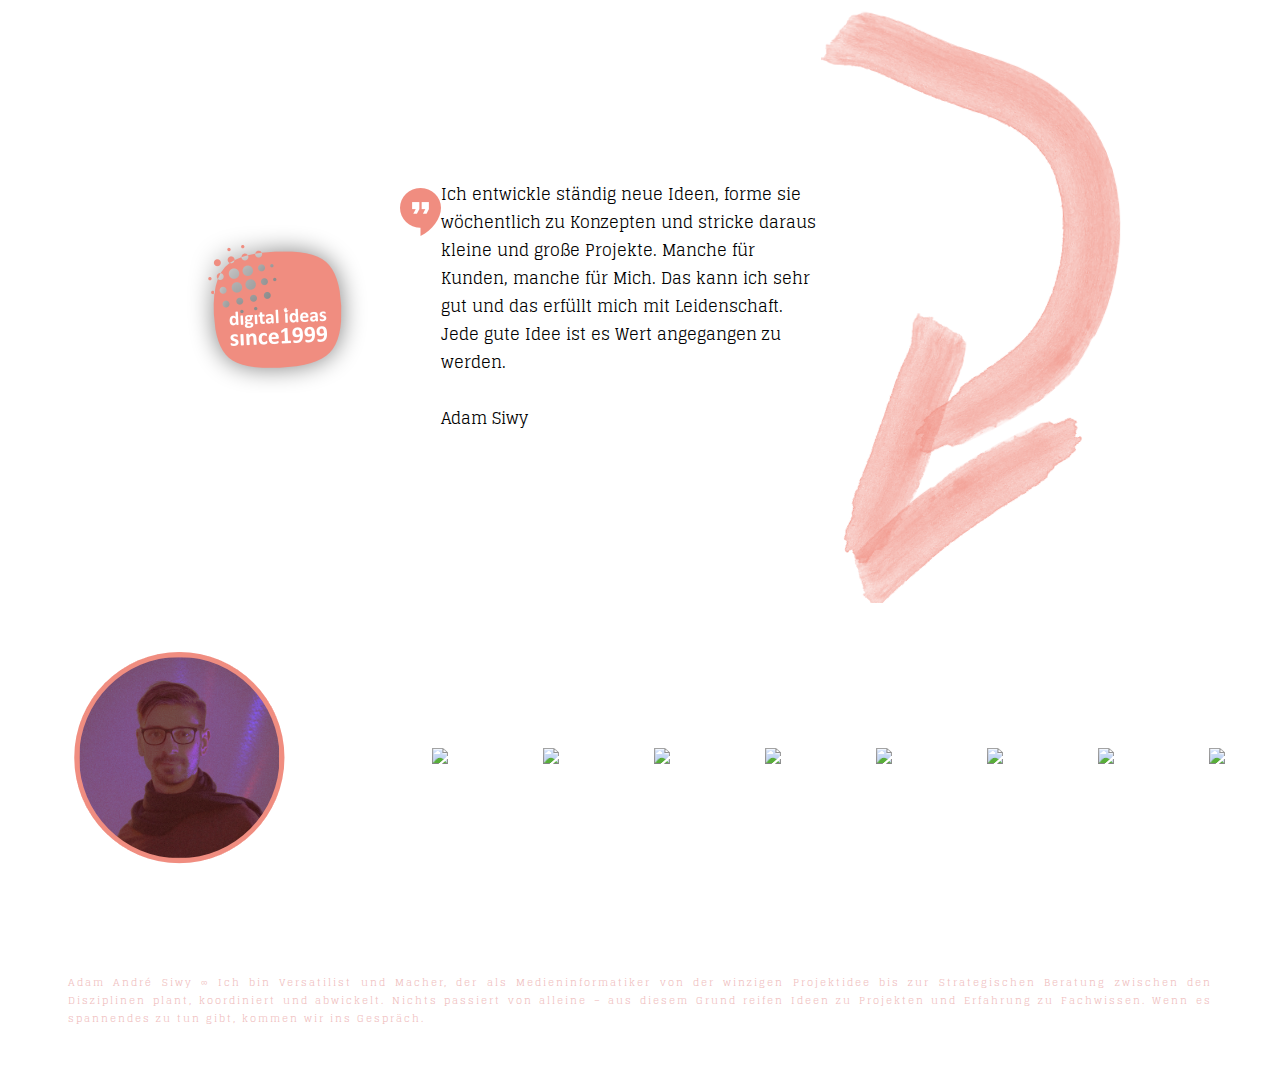
==== index.html @ 760b6745 "Initial commit" ====
<!DOCTYPE html>
<html lang="de">
    <head>
        <meta charset="utf-8">
        <meta name="description" content="since1999.de">
        <meta name="author" content="Adam Siwy">
        <title>digital ideas since1999 by Adam André Siwy / 2018 Version 6.1</title>
        <link href="css/style.css" rel="stylesheet">
        <link rel="stylesheet" href="https://fonts.googleapis.com/css?family=Glegoo:400">
    </head>
    <body>
        <div style="display: flex; flex-direction: row; align-items: center; justify-content: center;">
            <img src="assets/since1999-logo.png" data-tilt style="display: inline; margin: 25px;"/>
            <div style="display: inline;">
</div>
            <img src="assets/zitat.png" style="margin-bottom: 188px;"/>
            <article class="pg-empty-placeholder" style="width: 30%; font-family: Glegoo; display: inline-flex;">Ich entwickle ständig neue Ideen, forme sie wöchentlich zu Konzepten und stricke daraus kleine und große Projekte. Manche für Kunden, manche für Mich. Das kann ich sehr gut und das erfüllt mich mit Leidenschaft. Jede gute Idee ist es Wert angegangen zu werden.&nbsp;
                <br>
                <br>Adam Siwy
            </article>
            <img src="assets/arrow-down.png" data-tilt style="display: inline;"/>
            <script src="js/vanilla-tilt.min.js"></script>
        </div>
        <nav style="display: flex; align-items: center; justify-content: space-around;">
            <img src="assets/adamsiwy-4-2018.png" style="margin: 3em;">&nbsp;
            <a href="https://adamsiwy.github.io/">
                <img src="https://png.icons8.com/ios/64/000000/browse-podcasts-filled.png">
            </a>
            <a href="https://www.xing.com/profile/Adam_Siwy">
                <img src="https://cdn.icon-icons.com/icons2/679/PNG/64/xing_icon-icons.com_60937.png"/>
            </a>
            <a href="https://www.linkedin.com/in/adam-siwy-460849164/">
                <img src="https://png.icons8.com/ios/64/000000/linkedin-2.png">
            </a>
            <a href="https://github.com/AdamSiwy/">
                <img src="https://png.icons8.com/ios/64/000000/github.png">
            </a>
            <a href="https://www.instagram.com/iamadamsiwy/">
                <img src="https://png.icons8.com/ios/64/000000/instagram-new.png">
            </a>
            <a href="https://twitter.com/since1999de">
                <img src="https://png.icons8.com/ios/64/000000/twitter.png">
            </a>
            <a href="mailto:adam.siwy@gmail.de">
                <img src="https://png.icons8.com/ios/64/000000/secured-letter.png">
            </a>
            <a href="tel:+491723926175">
                <img src="https://png.icons8.com/ios/64/000000/phonelink-ring.png">
            </a>
        </div>
    </nav>
    <div style="font-family: Glegoo; font-size: 10px; letter-spacing: 2px; text-align: justify; color: #f0bfbf; margin: 6em;">
        Adam André Siwy ∞ Ich bin Versatilist und Macher, der als Medieninformatiker von der winzigen Projektidee bis zur Strategischen Beratung zwischen den Disziplinen plant, koordiniert und abwickelt. Nichts passiert von alleine – aus diesem Grund reifen Ideen zu Projekten und Erfahrung zu Fachwissen. Wenn es spannendes zu tun gibt, kommen wir ins Gespräch.        
</div>
</body>
---- css/style.css ----
a img {
    margin: 2em;
}
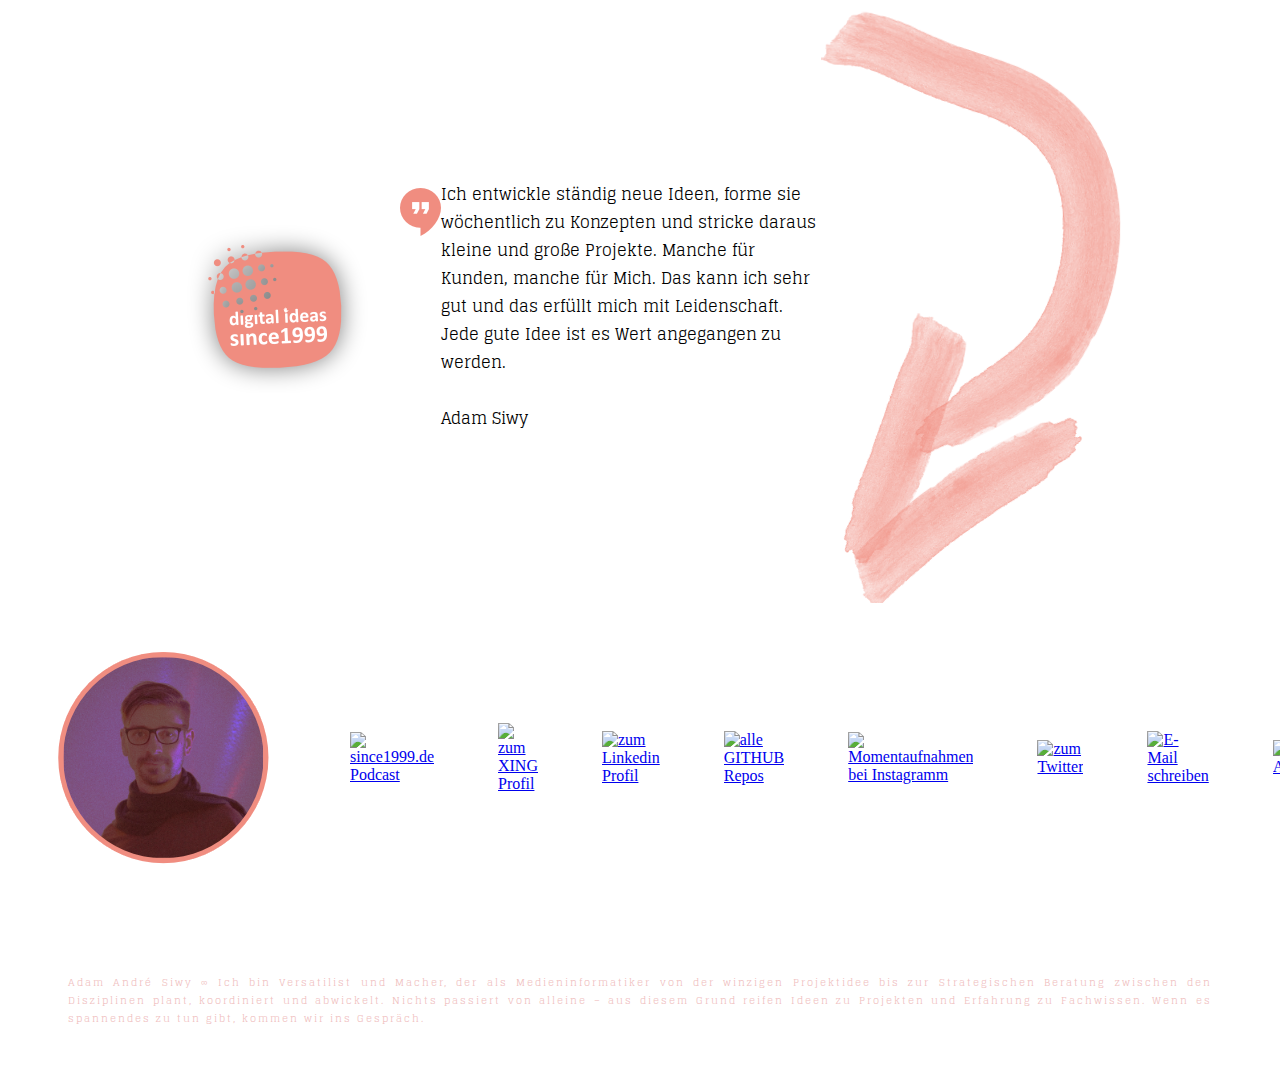
==== commit 2ea0e93e: "Validator Fixes" ====
--- a/index.html
+++ b/index.html
@@ -10,46 +10,45 @@
     </head>
     <body>
         <div style="display: flex; flex-direction: row; align-items: center; justify-content: center;">
-            <img src="assets/since1999-logo.png" data-tilt style="display: inline; margin: 25px;"/>
+            <img src="assets/since1999-logo.png" data-tilt style="display: inline; margin: 25px;" alt="zur Startseite"/>
             <div style="display: inline;">
 </div>
-            <img src="assets/zitat.png" style="margin-bottom: 188px;"/>
+            <img src="assets/zitat.png" style="margin-bottom: 188px;" alt="Zitat:"/>
             <article class="pg-empty-placeholder" style="width: 30%; font-family: Glegoo; display: inline-flex;">Ich entwickle ständig neue Ideen, forme sie wöchentlich zu Konzepten und stricke daraus kleine und große Projekte. Manche für Kunden, manche für Mich. Das kann ich sehr gut und das erfüllt mich mit Leidenschaft. Jede gute Idee ist es Wert angegangen zu werden.&nbsp;
                 <br>
                 <br>Adam Siwy
             </article>
-            <img src="assets/arrow-down.png" data-tilt style="display: inline;"/>
+            <img src="assets/arrow-down.png" data-tilt style="display: inline;" alt="Decoration Arrow Down"/>
             <script src="js/vanilla-tilt.min.js"></script>
         </div>
         <nav style="display: flex; align-items: center; justify-content: space-around;">
-            <img src="assets/adamsiwy-4-2018.png" style="margin: 3em;">&nbsp;
+            <img src="assets/adamsiwy-4-2018.png" style="margin: 3em;" alt="Adam Siwy - April 2018">
             <a href="https://adamsiwy.github.io/">
-                <img src="https://png.icons8.com/ios/64/000000/browse-podcasts-filled.png">
+                <img src="https://png.icons8.com/ios/64/000000/browse-podcasts-filled.png" alt="since1999.de Podcast" />
             </a>
             <a href="https://www.xing.com/profile/Adam_Siwy">
-                <img src="https://cdn.icon-icons.com/icons2/679/PNG/64/xing_icon-icons.com_60937.png"/>
+                <img src="https://cdn.icon-icons.com/icons2/679/PNG/64/xing_icon-icons.com_60937.png" alt="zum XING Profil"/>
             </a>
             <a href="https://www.linkedin.com/in/adam-siwy-460849164/">
-                <img src="https://png.icons8.com/ios/64/000000/linkedin-2.png">
+                <img src="https://png.icons8.com/ios/64/000000/linkedin-2.png" alt="zum Linkedin Profil" />
             </a>
             <a href="https://github.com/AdamSiwy/">
-                <img src="https://png.icons8.com/ios/64/000000/github.png">
+                <img src="https://png.icons8.com/ios/64/000000/github.png" alt="alle GITHUB Repos" />
             </a>
             <a href="https://www.instagram.com/iamadamsiwy/">
-                <img src="https://png.icons8.com/ios/64/000000/instagram-new.png">
+                <img src="https://png.icons8.com/ios/64/000000/instagram-new.png" alt="Momentaufnahmen bei Instagramm" />
             </a>
             <a href="https://twitter.com/since1999de">
-                <img src="https://png.icons8.com/ios/64/000000/twitter.png">
+                <img src="https://png.icons8.com/ios/64/000000/twitter.png" alt="zum Twitter" />
             </a>
             <a href="mailto:adam.siwy@gmail.de">
-                <img src="https://png.icons8.com/ios/64/000000/secured-letter.png">
+                <img src="https://png.icons8.com/ios/64/000000/secured-letter.png" alt="E-Mail schreiben" />
             </a>
             <a href="tel:+491723926175">
-                <img src="https://png.icons8.com/ios/64/000000/phonelink-ring.png">
+                <img src="https://png.icons8.com/ios/64/000000/phonelink-ring.png" alt="direkt Anrufen">
             </a>
-        </div>
-    </nav>
+        <</nav>
     <div style="font-family: Glegoo; font-size: 10px; letter-spacing: 2px; text-align: justify; color: #f0bfbf; margin: 6em;">
         Adam André Siwy ∞ Ich bin Versatilist und Macher, der als Medieninformatiker von der winzigen Projektidee bis zur Strategischen Beratung zwischen den Disziplinen plant, koordiniert und abwickelt. Nichts passiert von alleine – aus diesem Grund reifen Ideen zu Projekten und Erfahrung zu Fachwissen. Wenn es spannendes zu tun gibt, kommen wir ins Gespräch.        
-</div>
-</body>
+    </div>
+</body>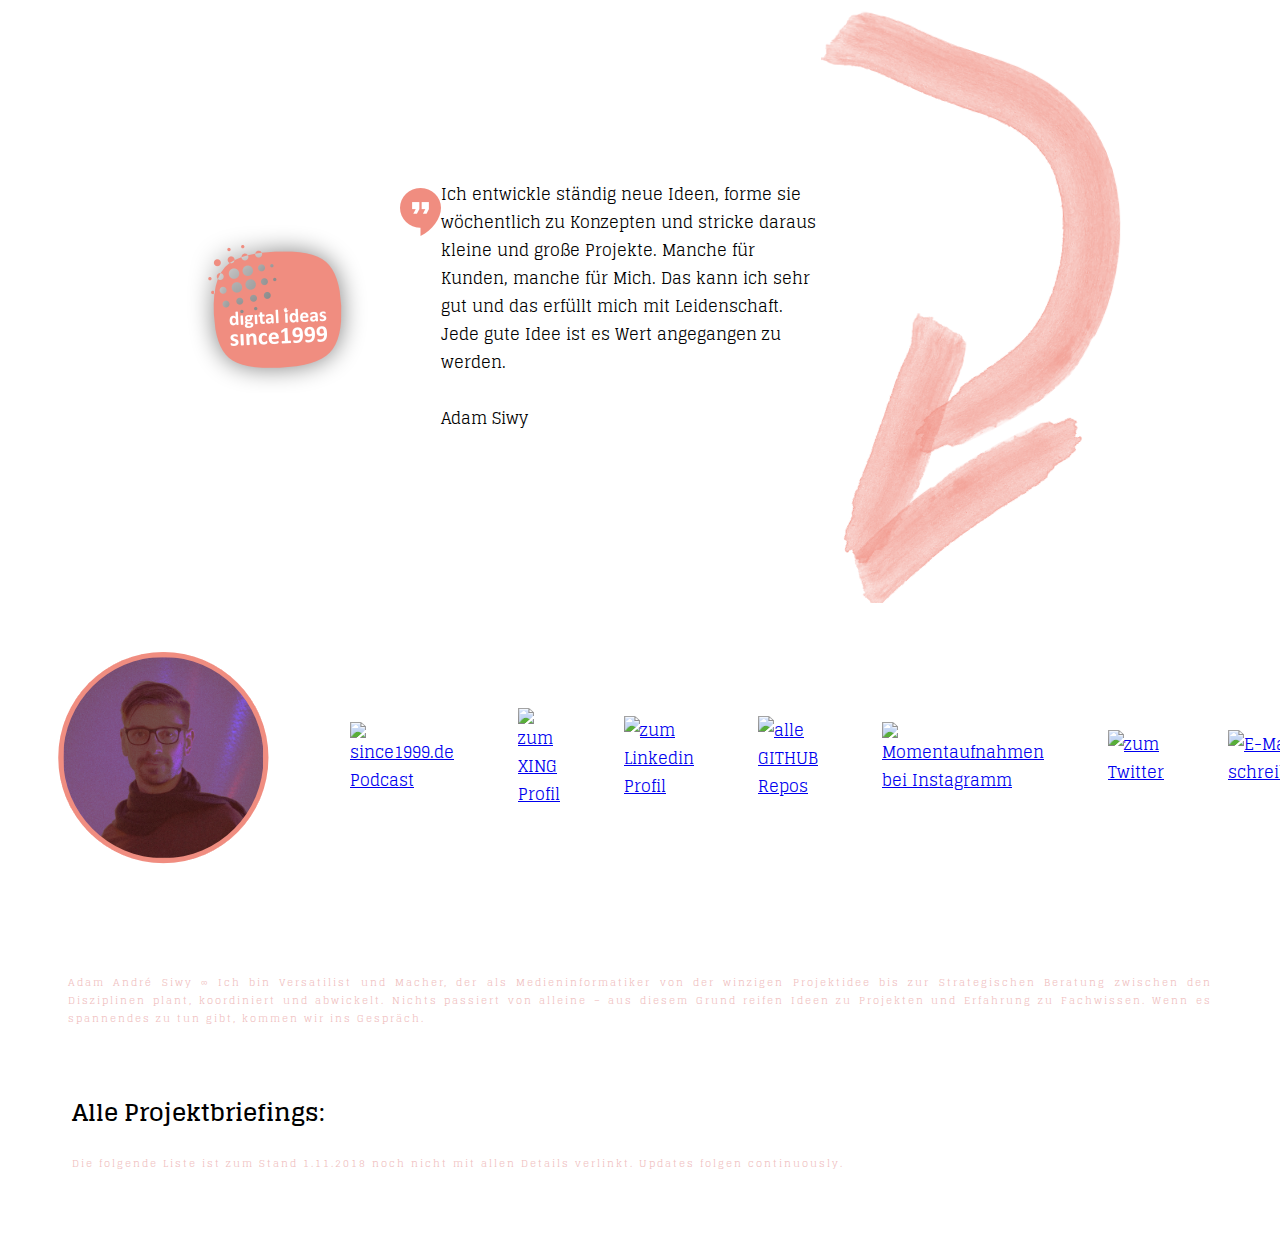
==== commit 36891fd9: "Headless RESTApi Integration" ====
--- a/index.html
+++ b/index.html
@@ -2,9 +2,9 @@
 <html lang="de">
     <head>
         <meta charset="utf-8">
-        <meta name="description" content="since1999.de">
+        <meta name="description" content="Auf since1999 erscheinen zweiwöchentlich neue analoge Gedanken und digitale Ideen zum anpacken und starten. Manche davon werden zu Projekten, andere bleiben als digitale Konzepte in der Schublade.">
         <meta name="author" content="Adam Siwy">
-        <title>digital ideas since1999 by Adam André Siwy / 2018 Version 6.1</title>
+        <title>digital ideas since1999 by Adam André Siwy / 2018 Version 6.1.2</title>
         <link href="css/style.css" rel="stylesheet">
         <link rel="stylesheet" href="https://fonts.googleapis.com/css?family=Glegoo:400">
     </head>
@@ -47,8 +47,17 @@
             <a href="tel:+491723926175">
                 <img src="https://png.icons8.com/ios/64/000000/phonelink-ring.png" alt="direkt Anrufen">
             </a>
-        <</nav>
+        </nav>
     <div style="font-family: Glegoo; font-size: 10px; letter-spacing: 2px; text-align: justify; color: #f0bfbf; margin: 6em;">
         Adam André Siwy ∞ Ich bin Versatilist und Macher, der als Medieninformatiker von der winzigen Projektidee bis zur Strategischen Beratung zwischen den Disziplinen plant, koordiniert und abwickelt. Nichts passiert von alleine – aus diesem Grund reifen Ideen zu Projekten und Erfahrung zu Fachwissen. Wenn es spannendes zu tun gibt, kommen wir ins Gespräch.        
     </div>
+
+    <script src="js/headless_api_fetch.js"></script>
+
+    <main id="main">
+        <h2>Alle Projektbriefings:</h2>
+        <div style="font-family: Glegoo; font-size: 10px; letter-spacing: 2px; text-align: justify; color: #f0bfbf;">
+               Die folgende Liste ist zum Stand 1.11.2018 noch nicht mit allen Details verlinkt. Updates folgen continuously.
+        </div>
+    </main>
 </body>--- a/css/style.css
+++ b/css/style.css
@@ -1,3 +1,15 @@
+body {
+    font-family: Glegoo;
+}
+
 a img {
     margin: 2em;
+}
+
+#main {
+    margin: 4em;
+}
+
+.article-teaser {
+    font-size: 0.6em;
 }